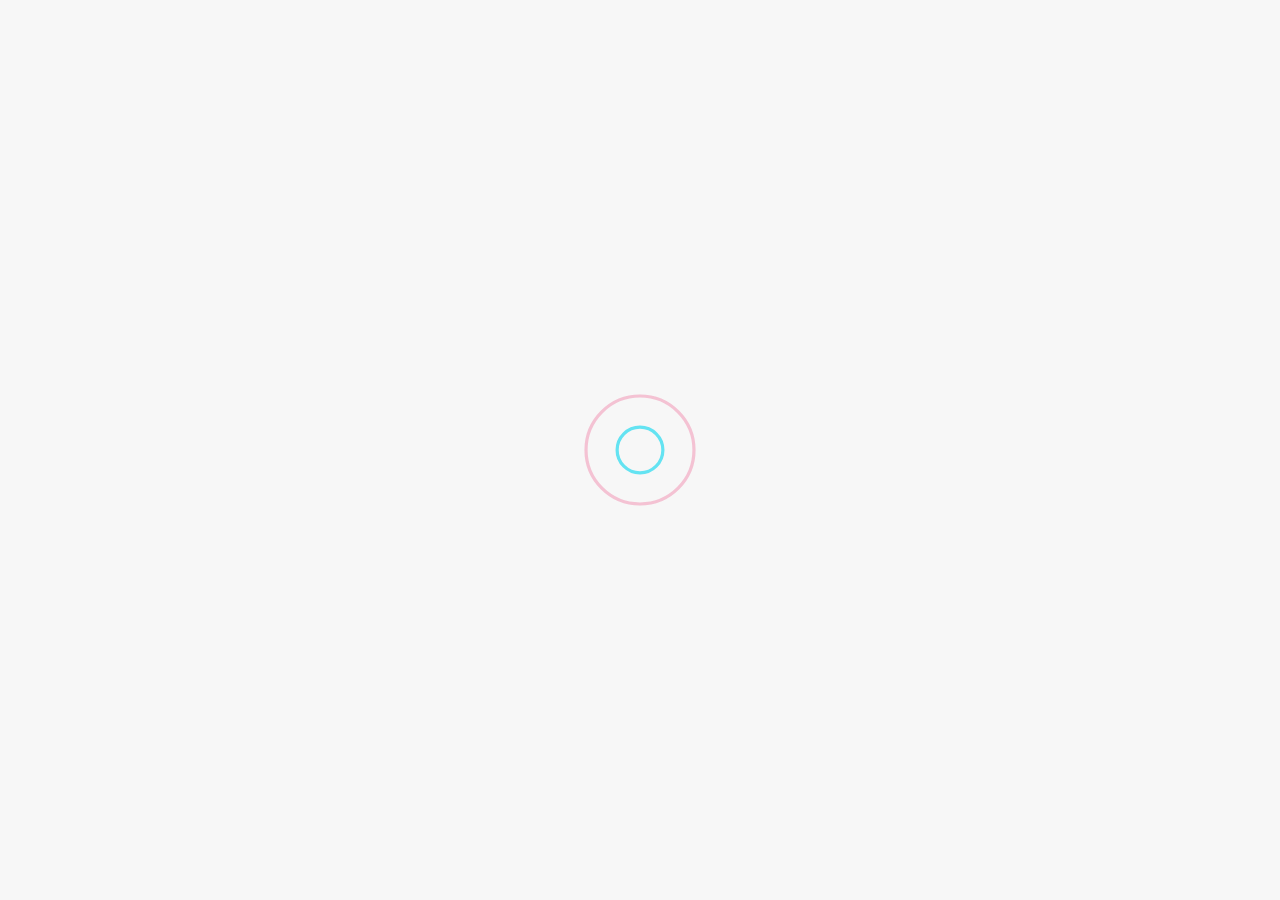
==== ContactUs.html @ 6ae70b54 "ContactUs - Page" ====
<!DOCTYPE html>
<html lang="en" dir="ltr">
  <head>
    <meta charset="UTF-8">
    <link rel="stylesheet" href="css/all.css">
    <link rel="stylesheet" href="css/contact.css">
     <meta name="viewport" content="width=device-width, initial-scale=1.0">
   </head>
<body>
  <div class="container">
    <div class="content">
      <div class="left-side">
        <div class="address details">
          <i class="fas fa-map-marker-alt"></i>
          <div class="topic">Address</div>
          <div class="text-one">Ad-Dakahlia, 35700</div>
          <div class="text-two">Mansoura 06</div>
        </div>
        <div class="phone details">
          <i class="fas fa-phone-alt"></i>
          <div class="topic">Phone</div>
          <div class="text-one">+20 155 278 1085</div>
          <div class="text-two">+20 155 78 78 790</div>
        </div>
        <div class="email details">
          <i class="fas fa-envelope"></i>
          <div class="topic">Email</div>
          <div class="text-one">mohamed.ibn.maged@gmail.com</div>
          <div class="text-two">mohamed_866a@fci.kfs.edu.eg</div>
        </div>
      </div>
      <div class="right-side">
        <div class="topic-text">Send us a message</div>
        <p>If you have any work from me or any types of quries related to my tutorial, you can send me message from here. It's my pleasure to help you.</p>
      <form action="#">
        <div class="input-box">
          <input type="text" placeholder="Enter your name">
        </div>
        <div class="input-box">
          <input type="text" placeholder="Enter your email">
        </div>
        <div class="input-box message-box">
          
        </div>
        <div class="button">
          <input type="button" value="Send Now" >
        </div>
      </form>
    </div>
    </div>
  </div>

  <div class="loader-container">
    <img src="image/Ripple-1s-200px.svg" alt="">
</div>

<script src="js/contact.js"></script>    

</body>
</html>
---- css/contact.css ----
@import url('https://fonts.googleapis.com/css2?family=Poppins:wght@200;300;400;500;600;700&display=swap');
*{
  margin: 0;
  padding: 0;
  box-sizing: border-box;
  font-family: "Poppins" , sans-serif;
}
body{
  min-height: 100vh;
  width: 100%;
  background: #eeeeee;
  display: flex;
  align-items: center;
  justify-content: center;
}
.container{
  width: 85%;
  background: #ffffff;
  border-radius: 6px;
  padding: 20px 60px 30px 40px;
  box-shadow: 0 5px 10px rgba(0, 0, 0, 0.2);
}
.container .content{
  display: flex;
  align-items: center;
  justify-content: space-between;
}
.container .content .left-side{
  width: 25%;
  height: 100%;
  display: flex;
  flex-direction: column;
  align-items: center;
  justify-content: center;
  margin-top: 15px;
  position: relative;
}
.content .left-side::before{
  content: '';
  position: absolute;
  height: 70%;
  width: 2px;
  right: -15px;
  top: 50%;
  transform: translateY(-50%);
  background: #afafb6;
}
.content .left-side .details{
  margin: 14px;
  text-align: center;
}
.content .left-side .details i{
  font-size: 30px;
  color: #1d8f4c;
  margin-bottom: 10px;
}
.content .left-side .details .topic{
  font-size: 18px;
  font-weight: 500;
}
.content .left-side .details .text-one,
.content .left-side .details .text-two{
  font-size: 14px;
  color: #afafb6;
}
.container .content .right-side{
  width: 75%;
  margin-left: 75px;
}
.content .right-side .topic-text{
  font-size: 23px;
  font-weight: 600;
  color: #27AE60;
}
.right-side .input-box{
  height: 50px;
  width: 100%;
  margin: 12px 0;
}
.right-side .input-box input,
.right-side .input-box textarea{
  height: 100%;
  width: 100%;
  border: none;
  outline: none;
  font-size: 16px;
  background: #F0F1F8;
  border-radius: 6px;
  padding: 0 15px;
  resize: none;
}
.right-side .message-box{
  min-height: 110px;
}
.right-side .input-box textarea{
  padding-top: 6px;
}
.right-side .button{
  display: inline-block;
  margin-top: 12px;
}
.right-side .button input[type="button"]{
  color: #fff;
  font-size: 18px;
  outline: none;
  border: none;
  padding: 8px 16px;
  border-radius: 6px;
  background: #27AE60;
  cursor: pointer;
  transition: all 0.3s ease;
}
.button input[type="button"]:hover{
  background: #1d8f4c;
}
.loader-container{
    position: fixed;
    top: 0; left: 0;
    height: 100%; width: 100%;
    z-index: 10000;
    background: #f7f7f7;
    display: flex;
    align-items: center;
    justify-content: center;
}
.loader-container.active{
    display: none;
}
.loader-container img{
    height: 10rem;
}










@media (max-width: 950px) {
  .container{
    width: 90%;
    padding: 30px 40px 40px 35px ;
  }
  .container .content .right-side{
   width: 75%;
   margin-left: 55px;
}
}
@media (max-width: 820px) {
  .container{
    margin: 40px 0;
    height: 100%;
  }
  .container .content{
    flex-direction: column-reverse;
  }
 .container .content .left-side{
   width: 100%;
   flex-direction: row;
   margin-top: 40px;
   justify-content: center;
   flex-wrap: wrap;
 }
 .container .content .left-side::before{
   display: none;
 }
 .container .content .right-side{
   width: 100%;
   margin-left: 0;
 }
}
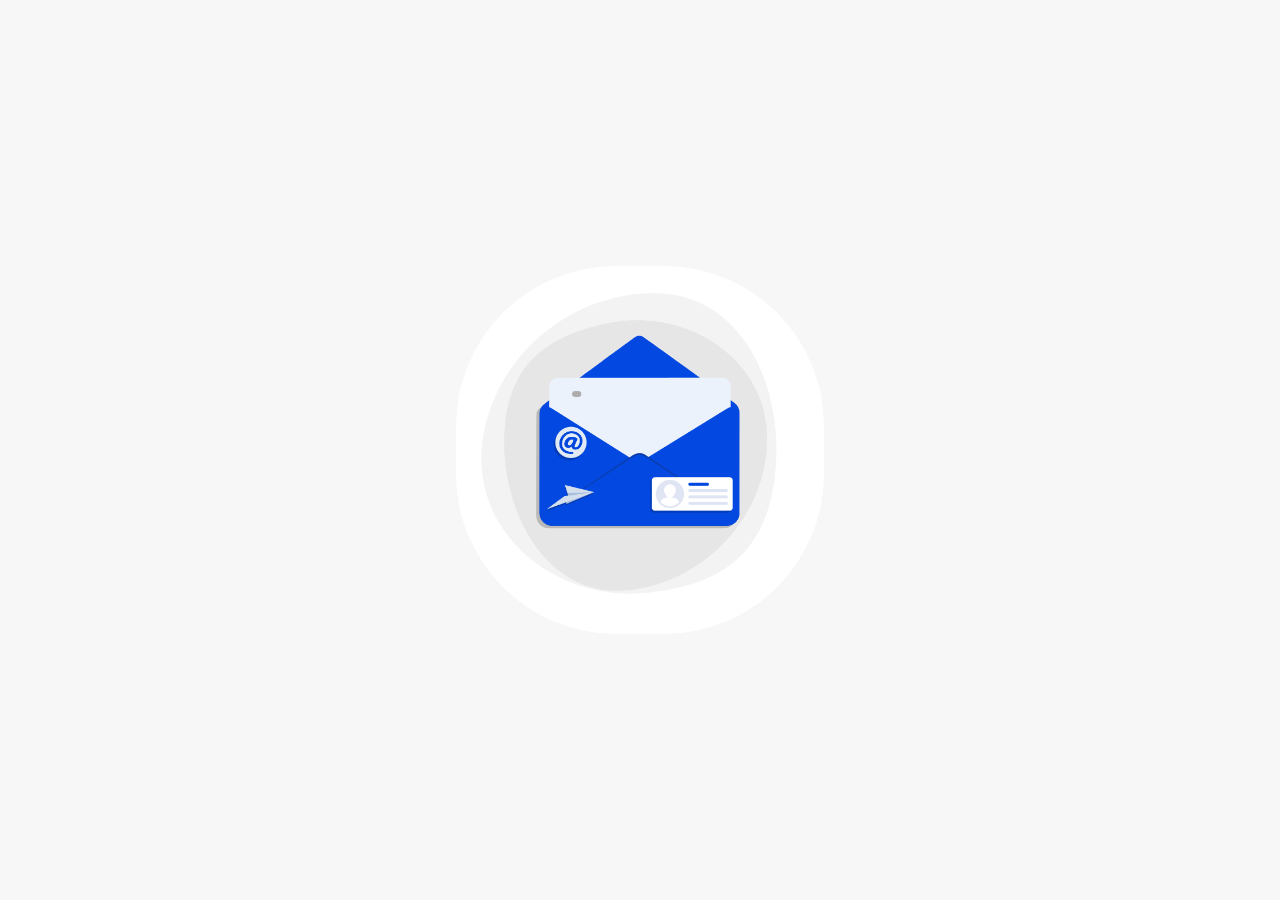
==== commit 45f08743: "Arrivals-Page" ====
--- a/ContactUs.html
+++ b/ContactUs.html
@@ -51,7 +51,7 @@
   </div>
 
   <div class="loader-container">
-    <img src="image/Ripple-1s-200px.svg" alt="">
+    <img src="image/contact-us.gif" alt="">
 </div>
 
 <script src="js/contact.js"></script>    
--- a/css/contact.css
+++ b/css/contact.css
@@ -127,7 +127,8 @@
     display: none;
 }
 .loader-container img{
-    height: 10rem;
+    height: 23rem;
+    border-radius: 10rem;
 }
 
 
